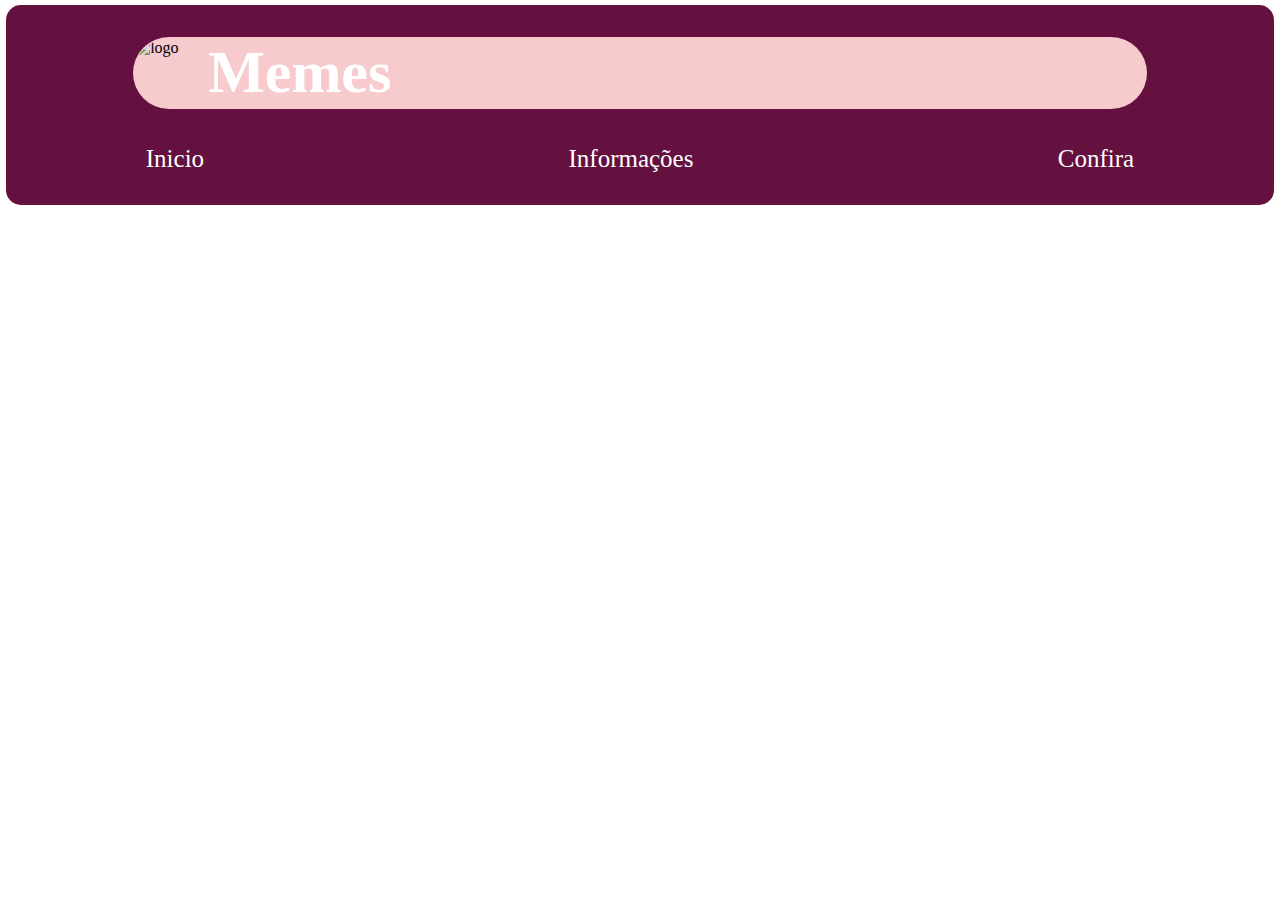
==== confira.html @ 70cf3ddc "Add files via upload" ====
<!DOCTYPE html>
<html lang="pt-br">

<head>
    <meta charset="UTF-8">
    <meta name="viewport" content="width=device-width, initial-scale=1.0">
    <title>Confira</title>
    <link rel="stylesheet" type="text/css" href="style.css">
    <link href="https://cdn.jsdelivr.net/npm/bootstrap@5.3.0-alpha3/dist/css/bootstrap.min.css" rel="stylesheet"
        integrity="sha384-KK94CHFLLe+nY2dmCWGMq91rCGa5gtU4mk92HdvYe+M/SXH301p5ILy+dN9+nJOZ" crossorigin="anonymous">
</head>

<body>
    <script src="https://cdn.jsdelivr.net/npm/bootstrap@5.3.0-alpha3/dist/js/bootstrap.bundle.min.js"
        integrity="sha384-ENjdO4Dr2bkBIFxQpeoTz1HIcje39Wm4jDKdf19U8gI4ddQ3GYNS7NTKfAdVQSZe"
        crossorigin="anonymous"></script>
    <div class="container-cabecalho">
        <div class="cabecalho">
            <div class="title-img">
                <img src="img/logo.jpg" alt="logo" class="img-logo">
                <h1>Memes</h1>
            </div>
            <div class="botao">
                <a href="index.html">Inicio</a>
                <a href="inform.html">Informações</a>
                <a href="confira.html">Confira</a>
            </div>
        </div>
    </div>
</body>
</html>
---- style.css ----
* {
    margin: 0;
    padding: 0;
}

body {
    width: 100vw;
    height: 100vh;
    display: flex;
    flex-direction: column;
    align-items: center; 
}

.container-cabecalho {
    width: 100vw;
    height: 200px;
    display: flex;
    flex-direction: row;
    align-items: center;
    justify-content: center;
}


.cabecalho {
    margin-top: 10px;
    width: 99%;
    height: 200px;
    background-color: #64113F;
    border-radius: 15px;
    display: flex;
    flex-direction: column;
    align-items: center;
    justify-content: center;
}

.title-img {
    width: 80%;
    height: 72px;
    margin-top: 15px;
    display: flex;
    flex-direction: row;
    align-items: center;
    background-color: #F7CACD;
    border-radius: 90px;
}

.img-logo {
    width: 68px;
    height: 68px;
    border-radius: 100%;
    margin: 1px;
}

.botao {
    margin-top: 20px;
    width: 78%;
    height: 60px;
    display: flex;
    flex-direction: row;
    align-items: center;
    justify-content: space-between;
}

.botao > a {
    color: white;
    text-decoration: none;
    font-size: 25px;
}

.title-img > h1 {
    color: white;
    font-size: 60px;
    margin-left: 5px;
}

.botao > a:hover {
    color: #caf7d4;
}

.container-img {
    width: 98%;
    height: 600px;
    display: flex;
    flex-direction: row;
    justify-content: space-between;
    align-items: center;
    margin-left: 10px;
    margin-right: 10px;
}

.box-img{
    width: 500px;
    height: 500px;
    border-radius: 10px;
    border-style: solid;
    border-color: #64113F;
    border-width: 5px;
}

.container-page{    
    width: 100%;
    height: 100%;
}
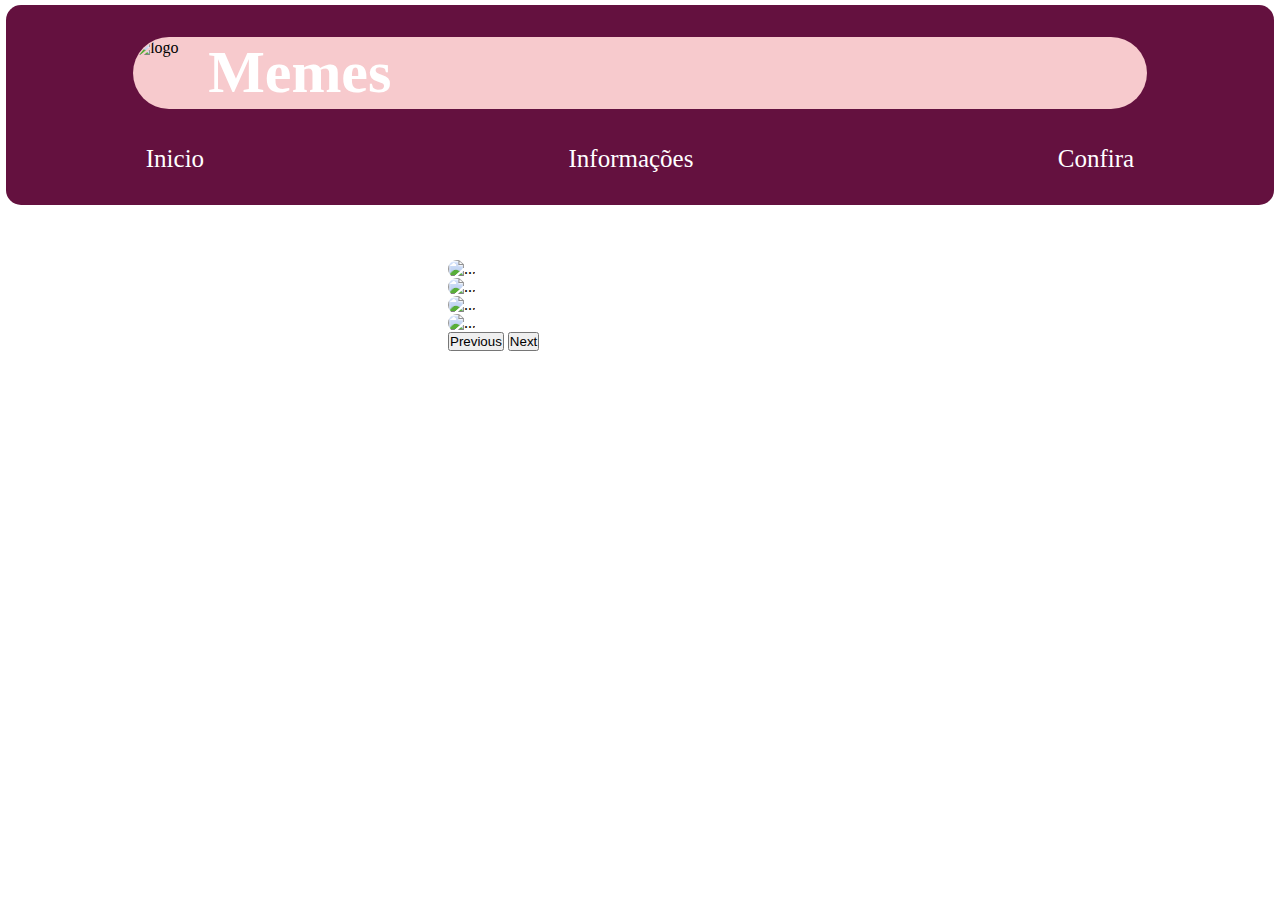
==== commit ad0a5033: "Add files via upload" ====
--- a/confira.html
+++ b/confira.html
@@ -27,5 +27,31 @@
             </div>
         </div>
     </div>
+
+    <div id="carouselExampleAutoplaying" class="carousel slide" data-bs-ride="carousel" style="width: 30%; height: 300px; margin-top: 60px;">
+        <div class="carousel-inner">
+          <div class="carousel-item active">
+            <img src="img/meme4.jpg" class="d-block w-100" alt="..." style="border: none; border-radius: 20px;"> 
+          </div>
+          <div class="carousel-item">
+            <img src="img/meme5.jpg" class="d-block w-100" alt="..." style="border: none; border-radius: 20px;">
+          </div>
+          <div class="carousel-item">
+            <img src="img/meme6.jpg" class="d-block w-100" alt="..." style="border: none; border-radius: 20px;">
+          </div>
+          <div class="carousel-item">
+            <img src="img/meme7.jpg" class="d-block w-100" alt="..." style="border: none; border-radius: 20px;">
+          </div>
+        </div>
+        <button class="carousel-control-prev" type="button" data-bs-target="#carouselExampleAutoplaying" data-bs-slide="prev">
+          <span class="carousel-control-prev-icon" aria-hidden="true"></span>
+          <span class="visually-hidden">Previous</span>
+        </button>
+        <button class="carousel-control-next" type="button" data-bs-target="#carouselExampleAutoplaying" data-bs-slide="next">
+          <span class="carousel-control-next-icon" aria-hidden="true"></span>
+          <span class="visually-hidden">Next</span>
+        </button>
+      </div>
 </body>
-</html>+
+</html>
--- a/style.css
+++ b/style.css
@@ -4,12 +4,17 @@
 }
 
 body {
+    background-image: url('img/pdfundo.jpg');
+    background-size: cover;
+    background-repeat: no-repeat;
     width: 100vw;
     height: 100vh;
+    margin: 0;
     display: flex;
     flex-direction: column;
-    align-items: center; 
+    align-items: center;
 }
+
 
 .container-cabecalho {
     width: 100vw;
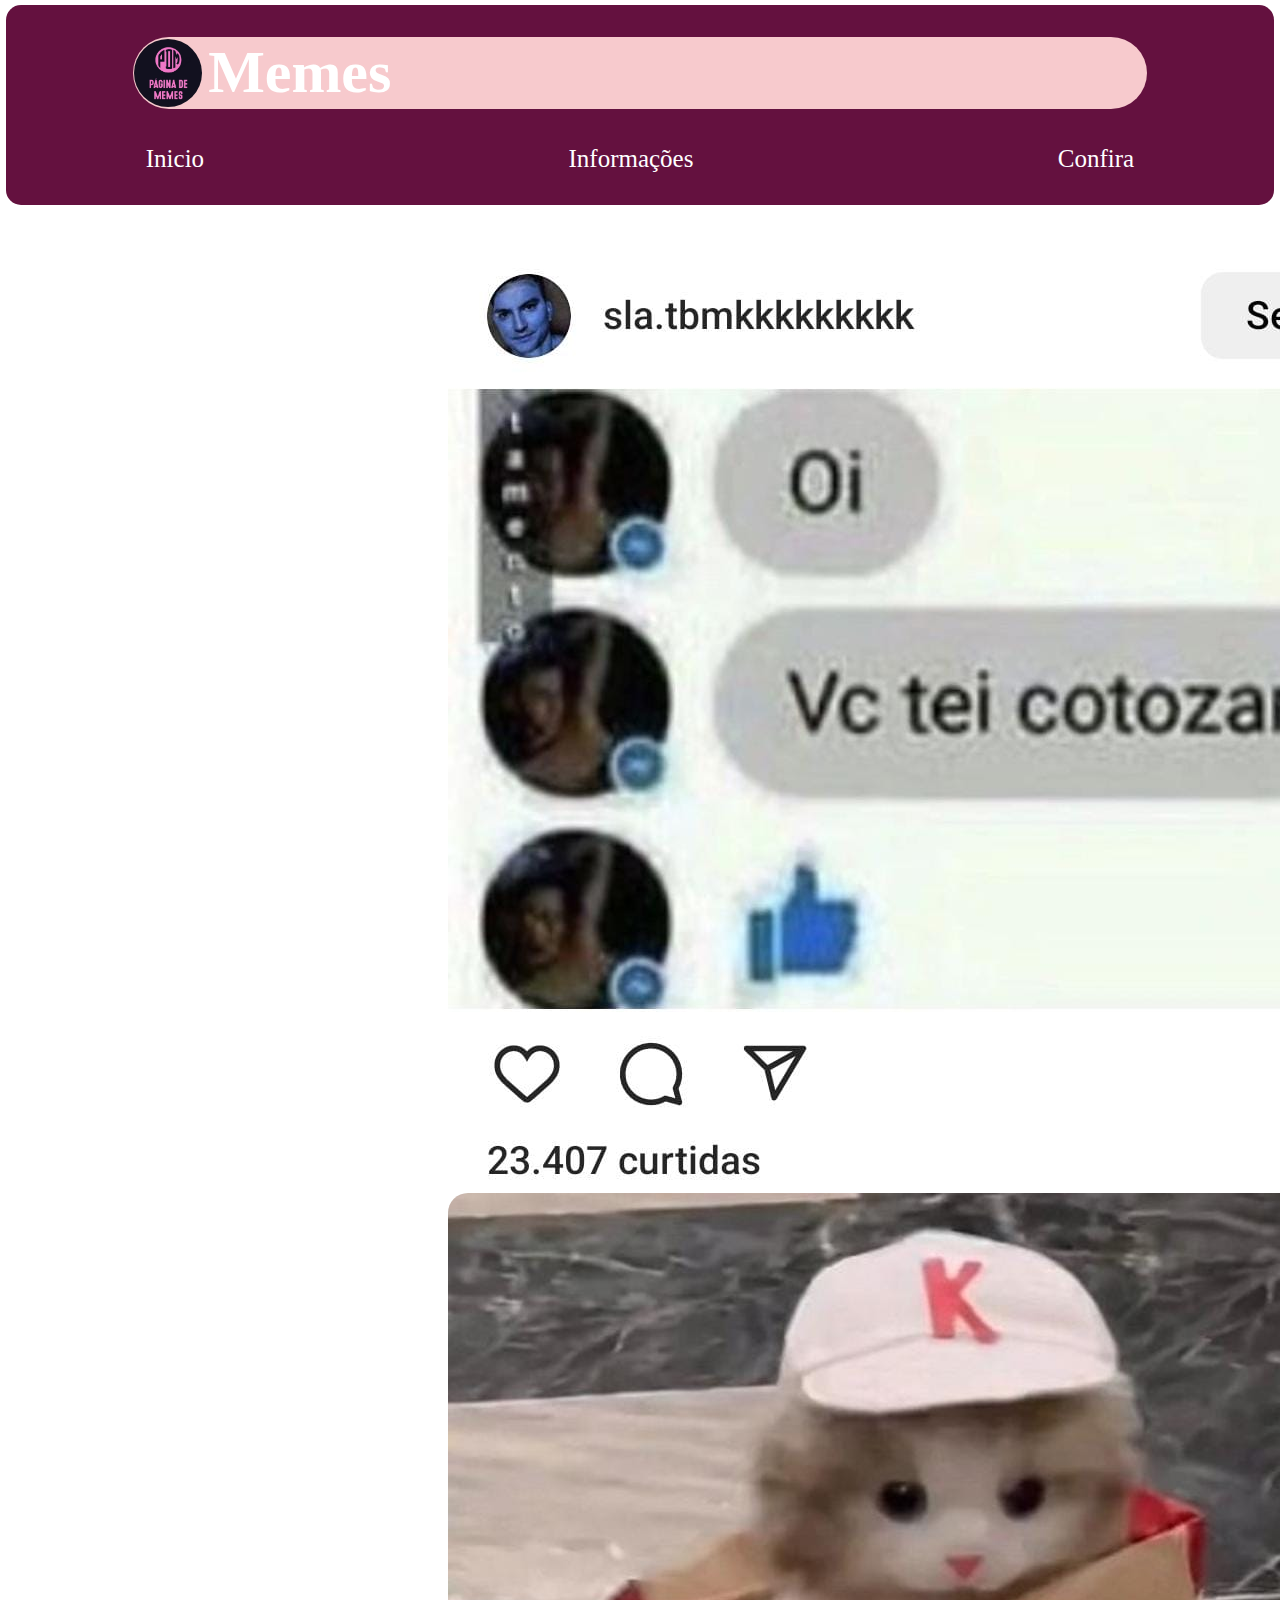
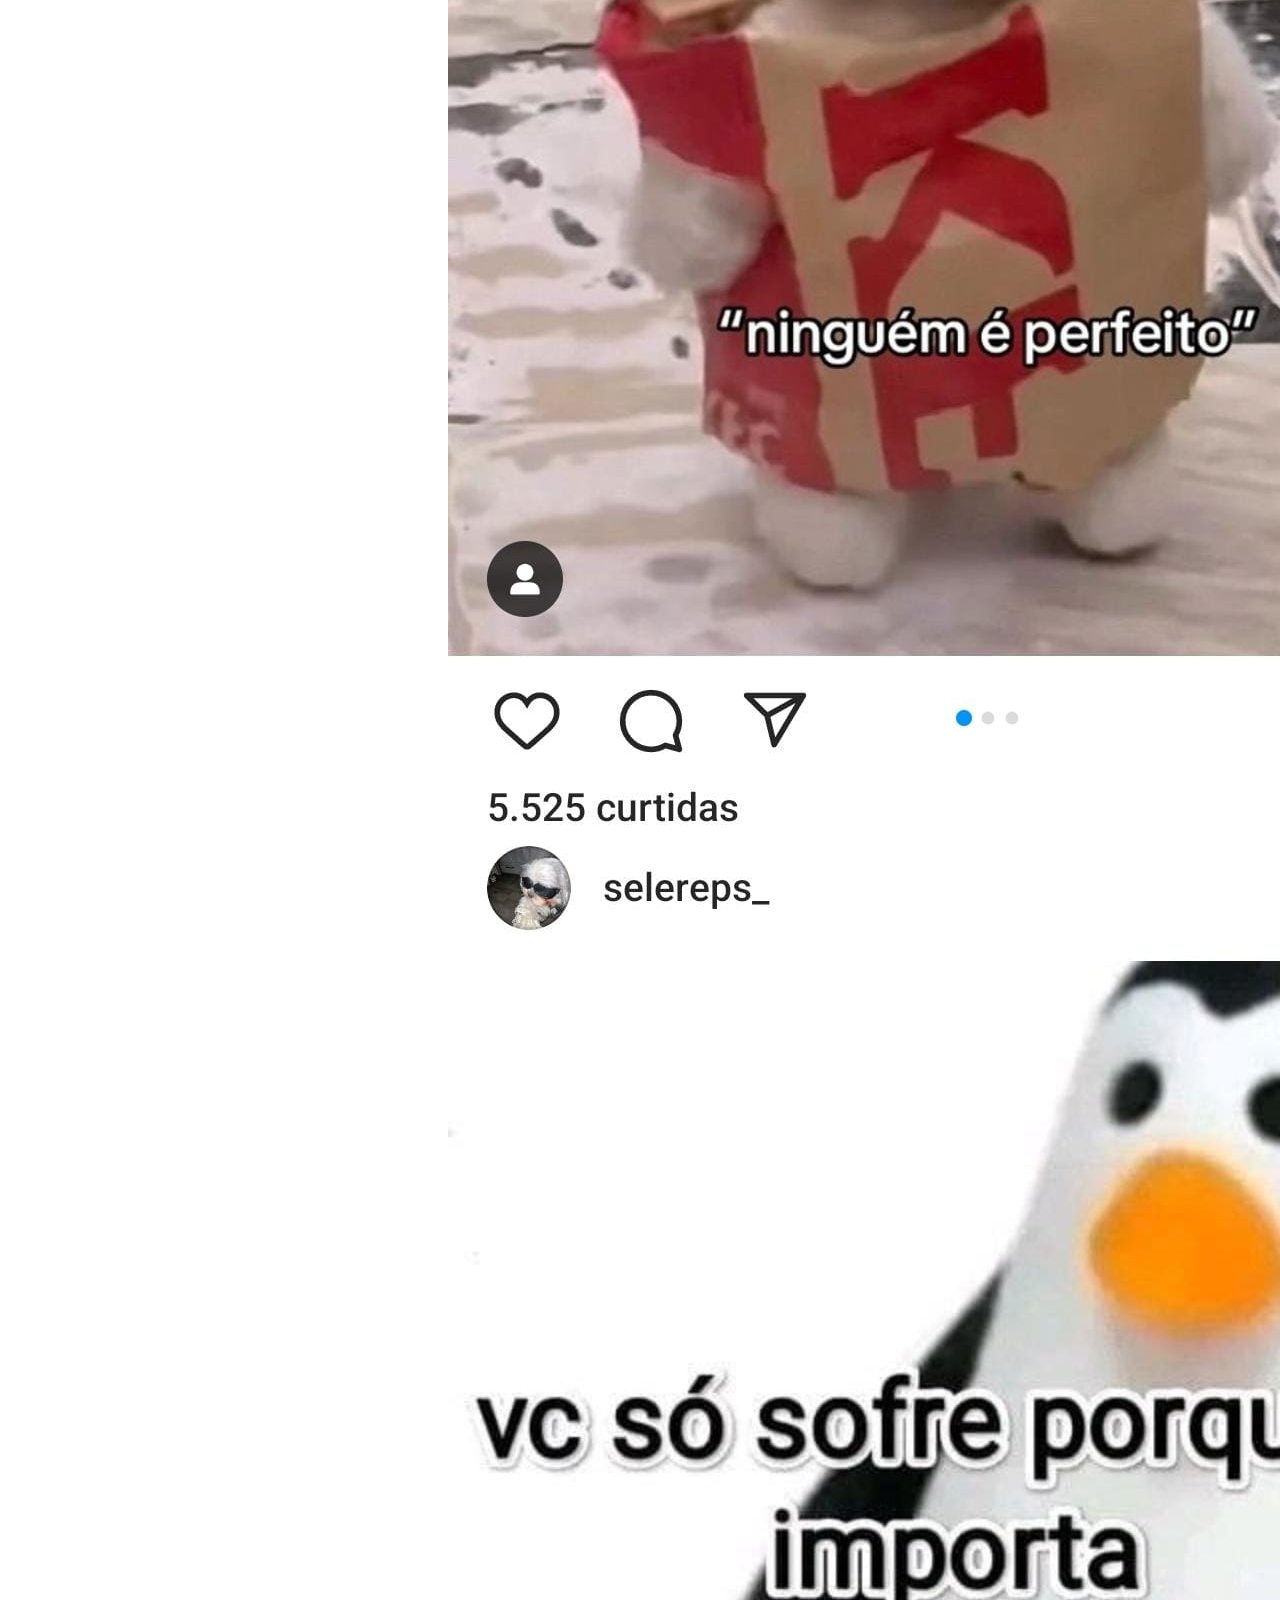
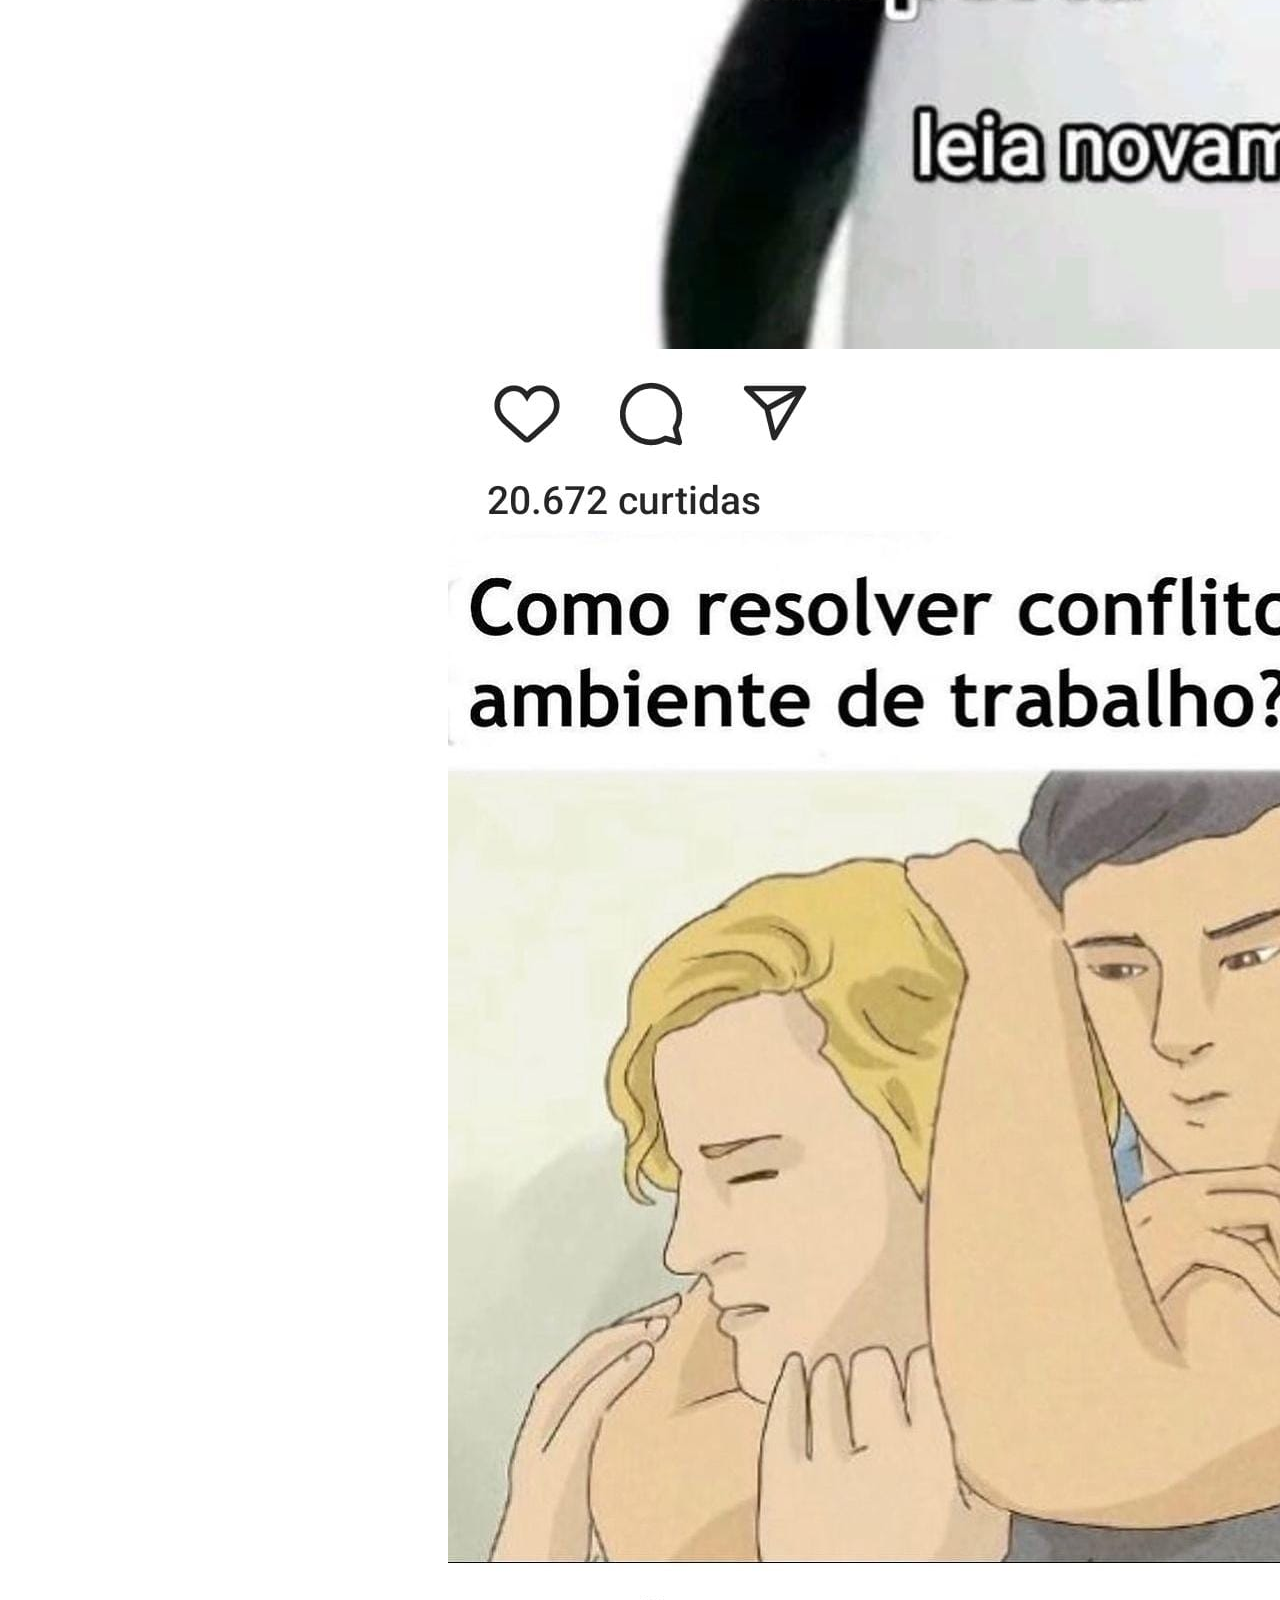
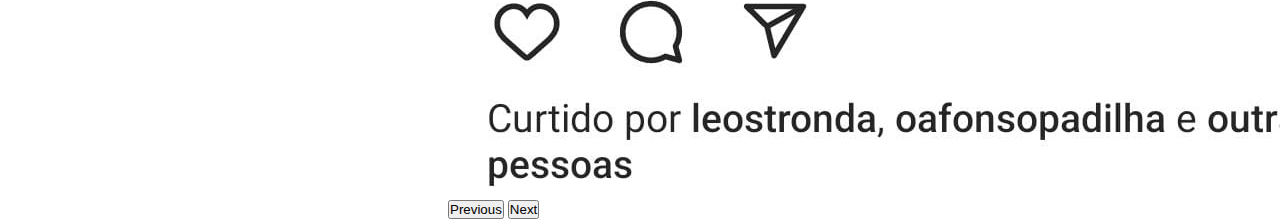
==== commit bdada7cd: "Update confira.html" ====
--- a/confira.html
+++ b/confira.html
@@ -17,7 +17,7 @@
     <div class="container-cabecalho">
         <div class="cabecalho">
             <div class="title-img">
-                <img src="img/logo.jpg" alt="logo" class="img-logo">
+                <img src="logo.jpg" alt="logo" class="img-logo">
                 <h1>Memes</h1>
             </div>
             <div class="botao">
@@ -31,16 +31,16 @@
     <div id="carouselExampleAutoplaying" class="carousel slide" data-bs-ride="carousel" style="width: 30%; height: 300px; margin-top: 60px;">
         <div class="carousel-inner">
           <div class="carousel-item active">
-            <img src="img/meme4.jpg" class="d-block w-100" alt="..." style="border: none; border-radius: 20px;"> 
+            <img src="meme4.jpg" class="d-block w-100" alt="..." style="border: none; border-radius: 20px;"> 
           </div>
           <div class="carousel-item">
-            <img src="img/meme5.jpg" class="d-block w-100" alt="..." style="border: none; border-radius: 20px;">
+            <img src="meme5.jpg" class="d-block w-100" alt="..." style="border: none; border-radius: 20px;">
           </div>
           <div class="carousel-item">
-            <img src="img/meme6.jpg" class="d-block w-100" alt="..." style="border: none; border-radius: 20px;">
+            <img src="meme6.jpg" class="d-block w-100" alt="..." style="border: none; border-radius: 20px;">
           </div>
           <div class="carousel-item">
-            <img src="img/meme7.jpg" class="d-block w-100" alt="..." style="border: none; border-radius: 20px;">
+            <img src="meme7.jpg" class="d-block w-100" alt="..." style="border: none; border-radius: 20px;">
           </div>
         </div>
         <button class="carousel-control-prev" type="button" data-bs-target="#carouselExampleAutoplaying" data-bs-slide="prev">
